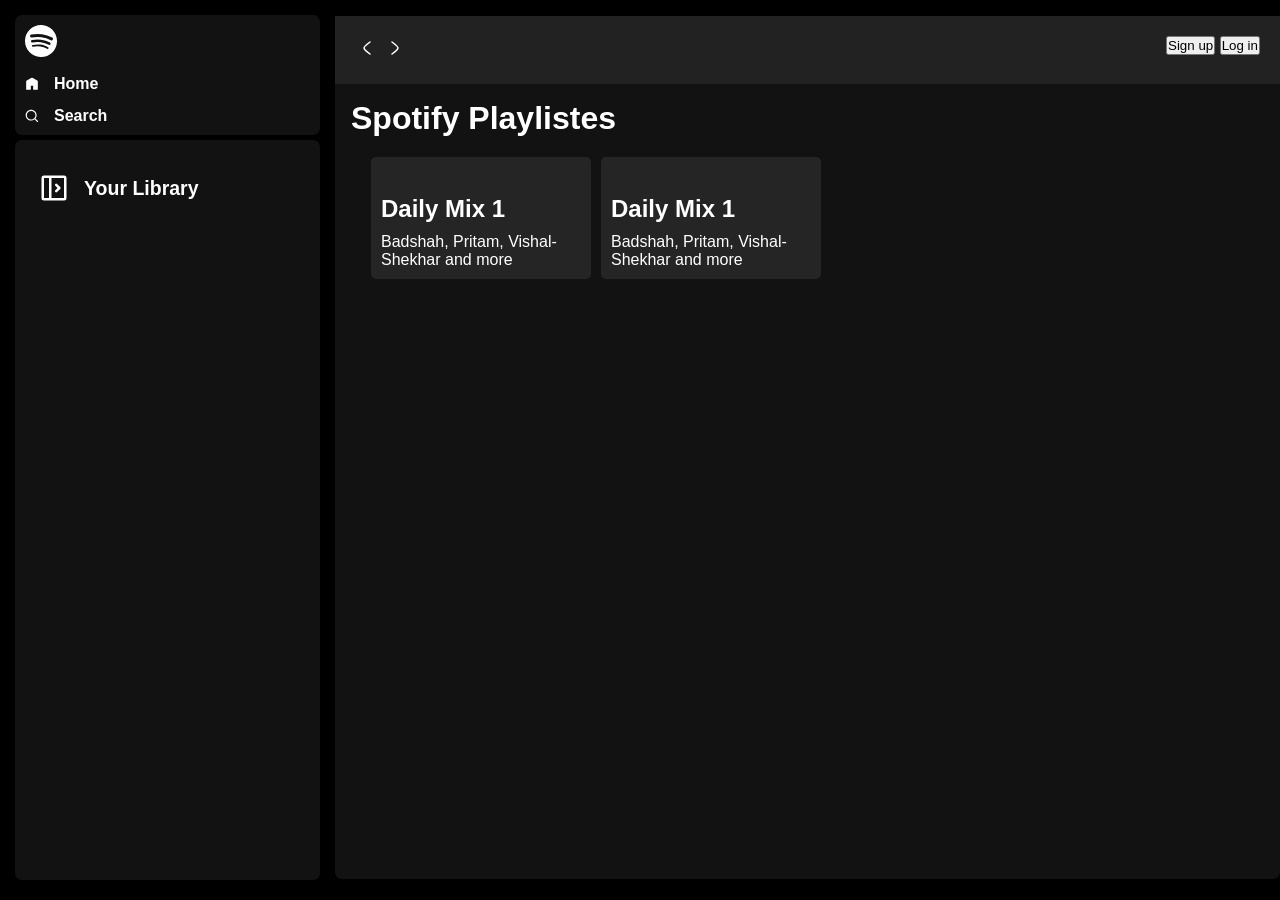
==== Spotify/Spotify.html @ edffe7f1 "Add files via upload" ====
<!DOCTYPE html>
<html lang="en">

<head>
    <meta charset="UTF-8">
    <meta name="viewport" content="width=device-width, initial-scale=1.0">
    <title>Spotify - Clone</title>
    <link rel="stylesheet" href="spotify.css">
    <link rel="stylesheet" href="utility.css">
</head>

<body>
    <div class="container flex bg-black">

        <div class="left">
            <div class="home bg-grey rounded m-1 p-1">
                <div class="logo">
                    <img class="invert" src="logo.svg" alt="">
                </div>
                <ul>
                    <li><img class="invert" src="home.svg" alt="home">Home</li>
                    <li><img class="invert" src="search.svg" alt="search">Search</li>
                </ul>
            </div>
            <div class="library bg-grey rounded m-1 p-1">
                <div class="heading">
                    <img class="invert" src="library.svg" alt="library">
                    <h2>
                        Your Library
                    </h2>
                </div>
            </div>
            <div class="footer">

            </div>
        </div>
        <div class="right bg-grey rounded">
            <div class="header">
                <div class="nav">
                    <svg xmlns="http://www.w3.org/2000/svg" viewBox="0 0 24 24" width="24" height="24"
                        color="currentColor" fill="none" stroke="currentColor" stroke-width="1.5" stroke-linecap="round"
                        stroke-linejoin="round">
                        <path d="M15 6C15 6 9.00001 10.4189 9 12C8.99999 13.5812 15 18 15 18" />
                    </svg>
                    <svg xmlns="http://www.w3.org/2000/svg" viewBox="0 0 24 24" width="24" height="24"
                        color="currentColor" fill="none" stroke="currentColor" stroke-width="1.5" stroke-linecap="round"
                        stroke-linejoin="round">
                        <path d="M9.00005 6C9.00005 6 15 10.4189 15 12C15 13.5812 9 18 9 18" />
                    </svg>
                </div>
                <div class="buttons">
                    <button>Sign up</button>
                    <button>Log in</button>
                </div>
            </div>
            <div class="spotifyPlaylists">
                <h1>Spotify Playlistes</h1>
                <div class="cardCantainer">
                    <div class="card">
                        <div class="play">
                            <svg width="16" height="16" viewBox="0 0 24 24" fill="none"
                                xmlns="http://www.w3.org/2000/svg">
                                <path d="M5 20V4L19 12L5 20Z" stroke="#141B34" fill="#000" stroke-width="1.5"
                                    stroke-linejoin="round" />
                            </svg>

                        </div>
                        <img src="https://pickasso.spotifycdn.com/image/ab67c0de0000deef/dt/v1/img/daily/1/ab6761610000e5eb7b386b1320742bd6686854e7/en"
                            alt="">
                        <h2>Daily Mix 1</h2>
                        <p>Badshah, Pritam, Vishal-Shekhar and more</p>
                    </div>

                    <div class="card">
                        <img src="https://pickasso.spotifycdn.com/image/ab67c0de0000deef/dt/v1/img/daily/1/ab6761610000e5eb7b386b1320742bd6686854e7/en"
                            alt="">
                        <h2>Daily Mix 1</h2>
                        <p>Badshah, Pritam, Vishal-Shekhar and more</p>
                    </div>
                </div>
            </div>
        </div>

    </div>

</body>

</html>
---- Spotify/spotify.css ----
* {
    margin: 0;
    padding: 0;
    font-family: 'Roboto', sans-serif;
}

body {
    background-color: black;
    color: white;
}

.left {
    width: 25vw;
    padding: 10px;
}

.right {
    width: 75vw;
}

.home ul li {
    display: flex;
    gap: 15px;
    width: 14px;
    list-style: none;
    padding-top: 14px;
    font-weight: bold;
}

.heading {
    display: flex;
    gap: 15px;
    width: 100%;
    padding-top: 14px;
    padding: 23px 14px;
    font-weight: bold;
    align-items: center;
    font-size: 13px;
}

.heading img {
    width: 30px;
}

.library {
    min-height: 80vh;
    position: relative;
}

.right {
    margin: 16px 0;
    position: relative;
}

.header {
    display: flex;
    justify-content: space-between;
    background-color: rgb(34 34 34);
}

.header>* {
    padding: 20px;
}

.spotifyPlaylists {
    padding: 16px;
}

.cardCantainer {
    margin: 20px;
    display: flex;
    gap: 10px;
    flex-wrap: wrap;
}

.card {
    width: 200px;
    padding: 10px;
    border-radius: 5px;
    background-color: #252525;
    position: relative;
}

.card>* {
    padding-top: 10px;
}

.card img {
    width: 100%;
    object-fit: contain;
}


.play {
    width: 28px;
    height: 28px;
    background-color: #1fdf64;
    border-radius: 50%;
    padding: 4px;
    display: flex;
    align-items: center;
    justify-content: center;
    position: absolute;
    top: 168px;
    right: 17px;
    opacity: 0;
    transition: all 1s ease-out;
}
---- Spotify/utility.css ----
.border{
    border: 2px solid  red;
    margin: 3px;
}

.flex{
    display: flex;
}

.justify-center{
    justify-content: center;
}

.items-center{
    align-items: center;
}

.bg-black{
    background-color: black;
    color: white;
}

.invert{
    filter: invert(1);
}

.bg-grey{
    background-color: #121212;
}

.rounded{
    border-radius: 7px;
}

.m-1{
    margin: 5px;
}

.p-1{
    padding: 10px;
}
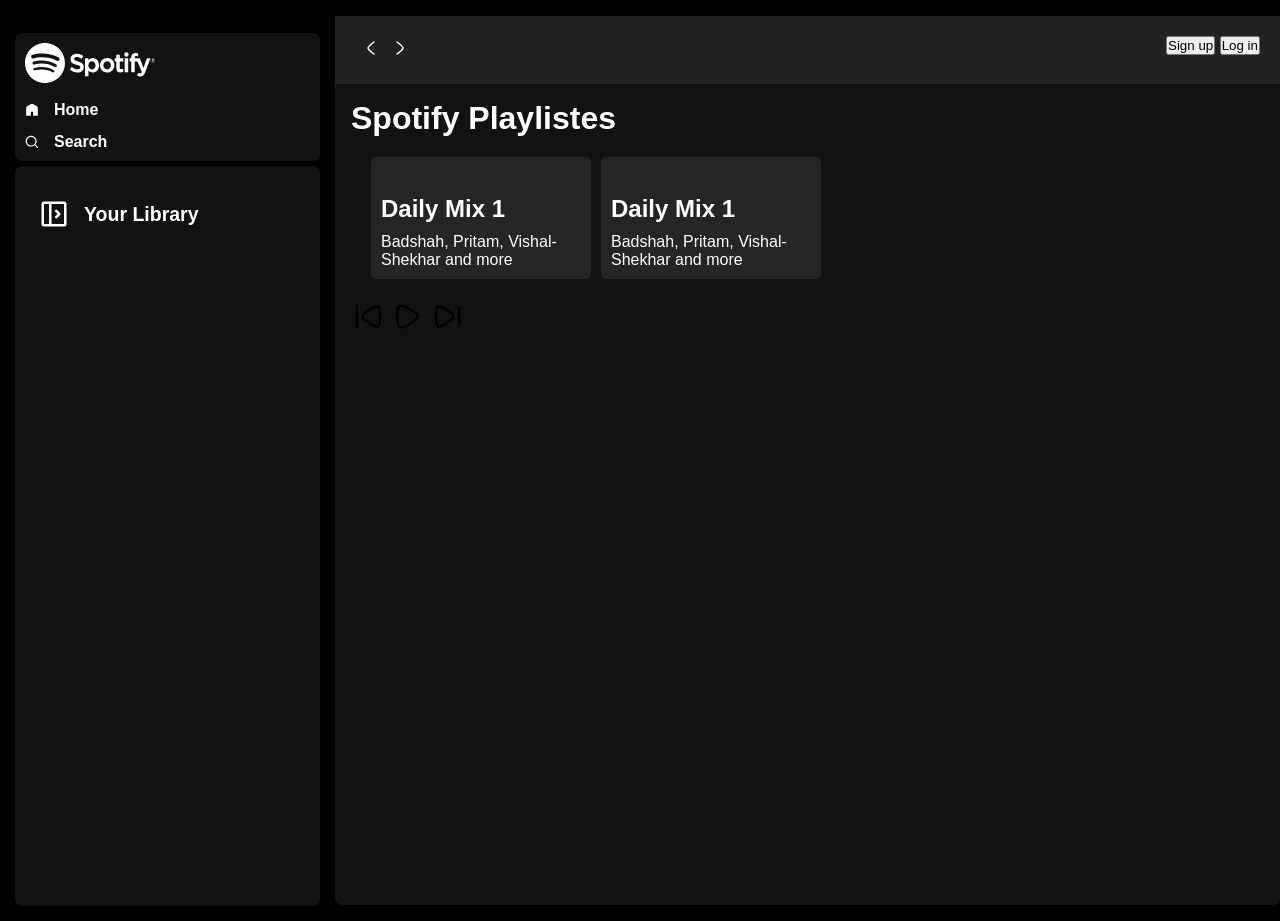
==== commit 79ae583d: "Enhance Spotify.html layout and functionality Added close button and updated button classes for bett" ====
--- a/Spotify/Spotify.html
+++ b/Spotify/Spotify.html
@@ -13,9 +13,12 @@
     <div class="container flex bg-black">
 
         <div class="left">
+            <div class="close">
+                <img width="40" class="invert" src="close.svg" alt="">
+            </div>
             <div class="home bg-grey rounded m-1 p-1">
                 <div class="logo">
-                    <img class="invert" src="logo.svg" alt="">
+                    <img width="130" class="invert" src="logo.svg" alt="">
                 </div>
                 <ul>
                     <li><img class="invert" src="home.svg" alt="home">Home</li>
@@ -29,28 +32,48 @@
                         Your Library
                     </h2>
                 </div>
+                <div class="songList">
+                    <ul>
+                        <!-- <li>
+                            <img class="invert" src="music.svg" alt="">
+                            <div class="info">
+                                <div>Song Name</div>
+                                <div>Song Artist</div>
+                            </div>
+                            <div class="playNow">
+                                <span>Play Now</span>
+                                <img class="invert" src="play.svg" alt="">
+                            </div>
+                        </li> -->
+                    </ul>
+                </div>
             </div>
+
             <div class="footer">
 
             </div>
+
         </div>
         <div class="right bg-grey rounded">
             <div class="header">
                 <div class="nav">
-                    <svg xmlns="http://www.w3.org/2000/svg" viewBox="0 0 24 24" width="24" height="24"
-                        color="currentColor" fill="none" stroke="currentColor" stroke-width="1.5" stroke-linecap="round"
-                        stroke-linejoin="round">
-                        <path d="M15 6C15 6 9.00001 10.4189 9 12C8.99999 13.5812 15 18 15 18" />
-                    </svg>
-                    <svg xmlns="http://www.w3.org/2000/svg" viewBox="0 0 24 24" width="24" height="24"
-                        color="currentColor" fill="none" stroke="currentColor" stroke-width="1.5" stroke-linecap="round"
-                        stroke-linejoin="round">
-                        <path d="M9.00005 6C9.00005 6 15 10.4189 15 12C15 13.5812 9 18 9 18" />
-                    </svg>
+                    <div class="hamburger-icons">
+                        <img width="45" class="invert hamburger" src="hamburger.svg" alt="">
+                        <svg xmlns="http://www.w3.org/2000/svg" viewBox="0 0 24 24" width="24" height="24"
+                            color="currentColor" fill="none" stroke="currentColor" stroke-width="1.5"
+                            stroke-linecap="round" stroke-linejoin="round">
+                            <path d="M15 6C15 6 9.00001 10.4189 9 12C8.99999 13.5812 15 18 15 18" />
+                        </svg>
+                        <svg xmlns="http://www.w3.org/2000/svg" viewBox="0 0 24 24" width="24" height="24"
+                            color="currentColor" fill="none" stroke="currentColor" stroke-width="1.5"
+                            stroke-linecap="round" stroke-linejoin="round">
+                            <path d="M9.00005 6C9.00005 6 15 10.4189 15 12C15 13.5812 9 18 9 18" />
+                        </svg>
+                    </div>
                 </div>
                 <div class="buttons">
-                    <button>Sign up</button>
-                    <button>Log in</button>
+                    <button class="signupBtn">Sign up</button>
+                    <button class="loginBtn">Log in</button>
                 </div>
             </div>
             <div class="spotifyPlaylists">
@@ -70,19 +93,50 @@
                         <h2>Daily Mix 1</h2>
                         <p>Badshah, Pritam, Vishal-Shekhar and more</p>
                     </div>
+                    <div class="card">
+                        <div class="play">
+                            <svg width="16" height="16" viewBox="0 0 24 24" fill="none"
+                                xmlns="http://www.w3.org/2000/svg">
+                                <path d="M5 20V4L19 12L5 20Z" stroke="#141B34" fill="#000" stroke-width="1.5"
+                                    stroke-linejoin="round" />
+                            </svg>
 
-                    <div class="card">
+                        </div>
                         <img src="https://pickasso.spotifycdn.com/image/ab67c0de0000deef/dt/v1/img/daily/1/ab6761610000e5eb7b386b1320742bd6686854e7/en"
                             alt="">
                         <h2>Daily Mix 1</h2>
                         <p>Badshah, Pritam, Vishal-Shekhar and more</p>
                     </div>
                 </div>
+                <div class="playbar">
+                    <div class="seekbar">
+                        <div class="circle"></div>
+                    </div>
+                    <div class="abovebar">
+
+                        <div class="songinfo"></div>
+                        <div class="songButtons">
+                            <img width="35" id="previous" src="previoussong.svg" alt="">
+                            <img width="35" id="play" src="play.svg" alt="">
+                            <img width="35" id="next" src="nextsongs.svg" alt="">
+                        </div>
+                        <div class="timeVol">
+                            <div class="songtime">
+
+                            </div>
+
+                            <div class="volume">
+                                <img src="volume.svg" alt="">
+                            </div>
+                        </div>
+
+                    </div>
+                </div>
             </div>
         </div>
 
     </div>
-
+    <script src="spotify.js"></script>
 </body>
 
-</html>+</html>
